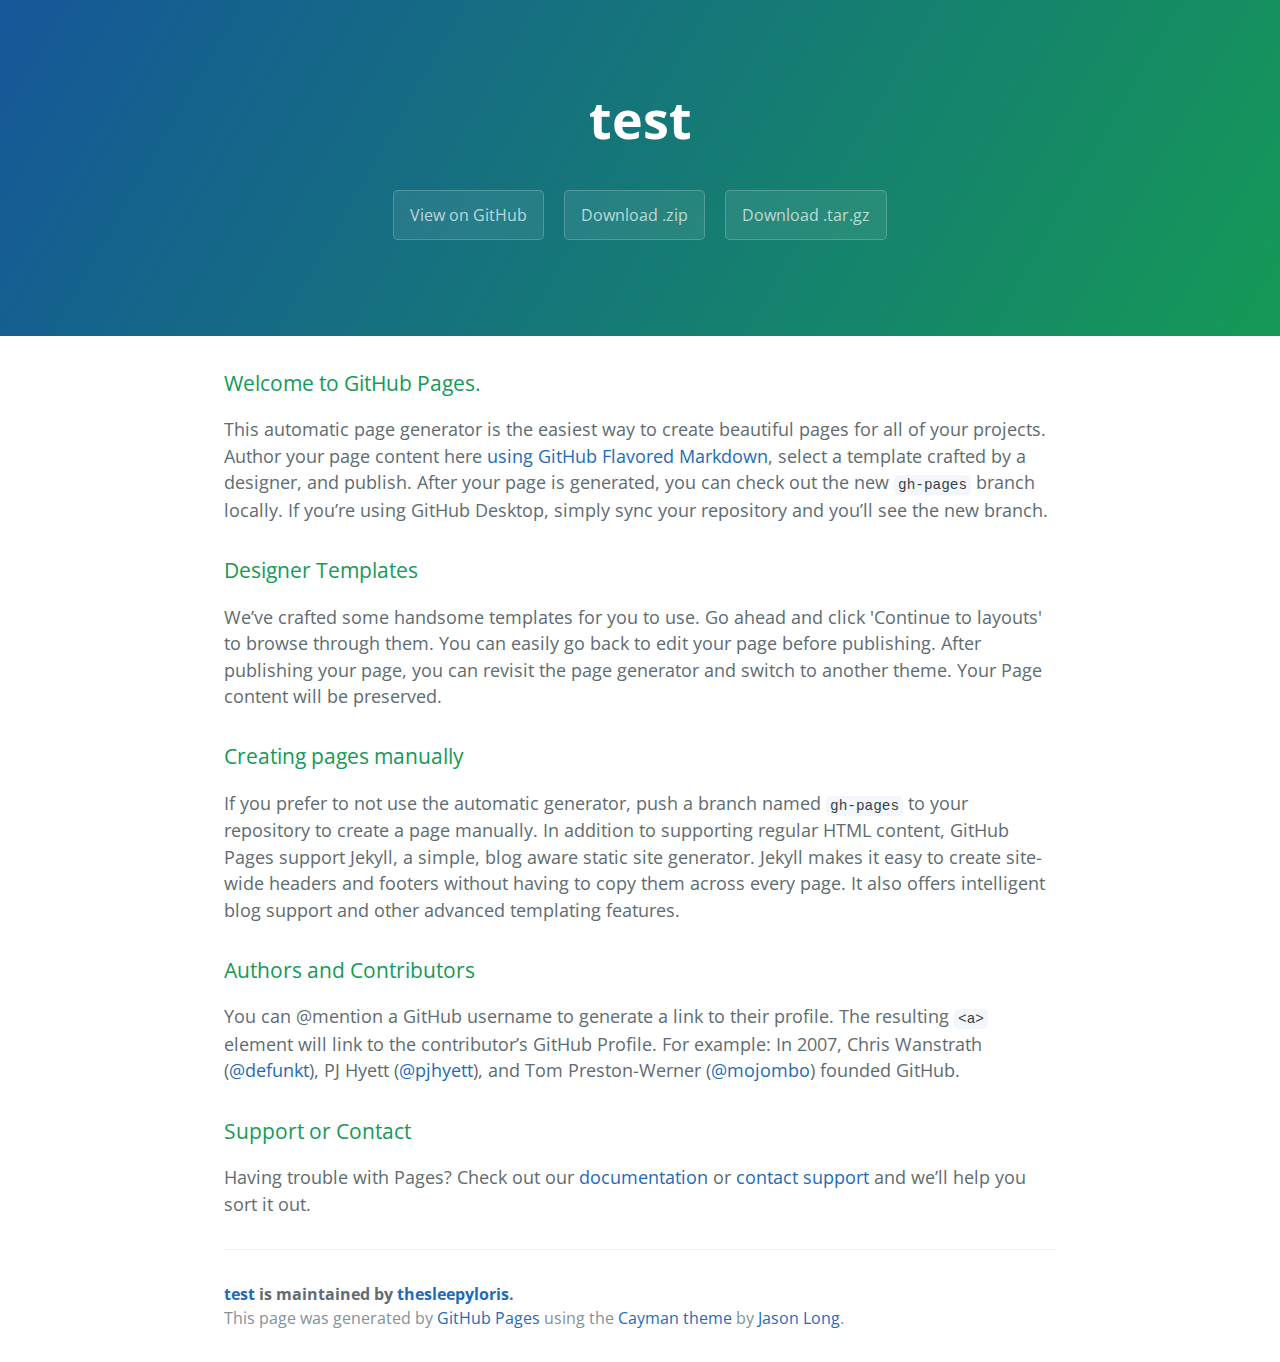
==== index.html @ 3641e96b "Create gh-pages branch via GitHub" ====
<!DOCTYPE html>
<html lang="en-us">
  <head>
    <meta charset="UTF-8">
    <title>test by thesleepyloris</title>
    <meta name="viewport" content="width=device-width, initial-scale=1">
    <link rel="stylesheet" type="text/css" href="stylesheets/normalize.css" media="screen">
    <link href='https://fonts.googleapis.com/css?family=Open+Sans:400,700' rel='stylesheet' type='text/css'>
    <link rel="stylesheet" type="text/css" href="stylesheets/stylesheet.css" media="screen">
    <link rel="stylesheet" type="text/css" href="stylesheets/github-light.css" media="screen">
  </head>
  <body>
    <section class="page-header">
      <h1 class="project-name">test</h1>
      <h2 class="project-tagline"></h2>
      <a href="https://github.com/thesleepyloris/test" class="btn">View on GitHub</a>
      <a href="https://github.com/thesleepyloris/test/zipball/master" class="btn">Download .zip</a>
      <a href="https://github.com/thesleepyloris/test/tarball/master" class="btn">Download .tar.gz</a>
    </section>

    <section class="main-content">
      <h3>
<a id="welcome-to-github-pages" class="anchor" href="#welcome-to-github-pages" aria-hidden="true"><span aria-hidden="true" class="octicon octicon-link"></span></a>Welcome to GitHub Pages.</h3>

<p>This automatic page generator is the easiest way to create beautiful pages for all of your projects. Author your page content here <a href="https://guides.github.com/features/mastering-markdown/">using GitHub Flavored Markdown</a>, select a template crafted by a designer, and publish. After your page is generated, you can check out the new <code>gh-pages</code> branch locally. If you’re using GitHub Desktop, simply sync your repository and you’ll see the new branch.</p>

<h3>
<a id="designer-templates" class="anchor" href="#designer-templates" aria-hidden="true"><span aria-hidden="true" class="octicon octicon-link"></span></a>Designer Templates</h3>

<p>We’ve crafted some handsome templates for you to use. Go ahead and click 'Continue to layouts' to browse through them. You can easily go back to edit your page before publishing. After publishing your page, you can revisit the page generator and switch to another theme. Your Page content will be preserved.</p>

<h3>
<a id="creating-pages-manually" class="anchor" href="#creating-pages-manually" aria-hidden="true"><span aria-hidden="true" class="octicon octicon-link"></span></a>Creating pages manually</h3>

<p>If you prefer to not use the automatic generator, push a branch named <code>gh-pages</code> to your repository to create a page manually. In addition to supporting regular HTML content, GitHub Pages support Jekyll, a simple, blog aware static site generator. Jekyll makes it easy to create site-wide headers and footers without having to copy them across every page. It also offers intelligent blog support and other advanced templating features.</p>

<h3>
<a id="authors-and-contributors" class="anchor" href="#authors-and-contributors" aria-hidden="true"><span aria-hidden="true" class="octicon octicon-link"></span></a>Authors and Contributors</h3>

<p>You can @mention a GitHub username to generate a link to their profile. The resulting <code>&lt;a&gt;</code> element will link to the contributor’s GitHub Profile. For example: In 2007, Chris Wanstrath (<a href="https://github.com/defunkt" class="user-mention">@defunkt</a>), PJ Hyett (<a href="https://github.com/pjhyett" class="user-mention">@pjhyett</a>), and Tom Preston-Werner (<a href="https://github.com/mojombo" class="user-mention">@mojombo</a>) founded GitHub.</p>

<h3>
<a id="support-or-contact" class="anchor" href="#support-or-contact" aria-hidden="true"><span aria-hidden="true" class="octicon octicon-link"></span></a>Support or Contact</h3>

<p>Having trouble with Pages? Check out our <a href="https://help.github.com/pages">documentation</a> or <a href="https://github.com/contact">contact support</a> and we’ll help you sort it out.</p>

      <footer class="site-footer">
        <span class="site-footer-owner"><a href="https://github.com/thesleepyloris/test">test</a> is maintained by <a href="https://github.com/thesleepyloris">thesleepyloris</a>.</span>

        <span class="site-footer-credits">This page was generated by <a href="https://pages.github.com">GitHub Pages</a> using the <a href="https://github.com/jasonlong/cayman-theme">Cayman theme</a> by <a href="https://twitter.com/jasonlong">Jason Long</a>.</span>
      </footer>

    </section>

  
  </body>
</html>
---- stylesheets/stylesheet.css ----
* {
  box-sizing: border-box; }

body {
  padding: 0;
  margin: 0;
  font-family: "Open Sans", "Helvetica Neue", Helvetica, Arial, sans-serif;
  font-size: 16px;
  line-height: 1.5;
  color: #606c71; }

a {
  color: #1e6bb8;
  text-decoration: none; }
  a:hover {
    text-decoration: underline; }

.btn {
  display: inline-block;
  margin-bottom: 1rem;
  color: rgba(255, 255, 255, 0.7);
  background-color: rgba(255, 255, 255, 0.08);
  border-color: rgba(255, 255, 255, 0.2);
  border-style: solid;
  border-width: 1px;
  border-radius: 0.3rem;
  transition: color 0.2s, background-color 0.2s, border-color 0.2s; }
  .btn + .btn {
    margin-left: 1rem; }

.btn:hover {
  color: rgba(255, 255, 255, 0.8);
  text-decoration: none;
  background-color: rgba(255, 255, 255, 0.2);
  border-color: rgba(255, 255, 255, 0.3); }

@media screen and (min-width: 64em) {
  .btn {
    padding: 0.75rem 1rem; } }

@media screen and (min-width: 42em) and (max-width: 64em) {
  .btn {
    padding: 0.6rem 0.9rem;
    font-size: 0.9rem; } }

@media screen and (max-width: 42em) {
  .btn {
    display: block;
    width: 100%;
    padding: 0.75rem;
    font-size: 0.9rem; }
    .btn + .btn {
      margin-top: 1rem;
      margin-left: 0; } }

.page-header {
  color: #fff;
  text-align: center;
  background-color: #159957;
  background-image: linear-gradient(120deg, #155799, #159957); }

@media screen and (min-width: 64em) {
  .page-header {
    padding: 5rem 6rem; } }

@media screen and (min-width: 42em) and (max-width: 64em) {
  .page-header {
    padding: 3rem 4rem; } }

@media screen and (max-width: 42em) {
  .page-header {
    padding: 2rem 1rem; } }

.project-name {
  margin-top: 0;
  margin-bottom: 0.1rem; }

@media screen and (min-width: 64em) {
  .project-name {
    font-size: 3.25rem; } }

@media screen and (min-width: 42em) and (max-width: 64em) {
  .project-name {
    font-size: 2.25rem; } }

@media screen and (max-width: 42em) {
  .project-name {
    font-size: 1.75rem; } }

.project-tagline {
  margin-bottom: 2rem;
  font-weight: normal;
  opacity: 0.7; }

@media screen and (min-width: 64em) {
  .project-tagline {
    font-size: 1.25rem; } }

@media screen and (min-width: 42em) and (max-width: 64em) {
  .project-tagline {
    font-size: 1.15rem; } }

@media screen and (max-width: 42em) {
  .project-tagline {
    font-size: 1rem; } }

.main-content :first-child {
  margin-top: 0; }
.main-content img {
  max-width: 100%; }
.main-content h1, .main-content h2, .main-content h3, .main-content h4, .main-content h5, .main-content h6 {
  margin-top: 2rem;
  margin-bottom: 1rem;
  font-weight: normal;
  color: #159957; }
.main-content p {
  margin-bottom: 1em; }
.main-content code {
  padding: 2px 4px;
  font-family: Consolas, "Liberation Mono", Menlo, Courier, monospace;
  font-size: 0.9rem;
  color: #383e41;
  background-color: #f3f6fa;
  border-radius: 0.3rem; }
.main-content pre {
  padding: 0.8rem;
  margin-top: 0;
  margin-bottom: 1rem;
  font: 1rem Consolas, "Liberation Mono", Menlo, Courier, monospace;
  color: #567482;
  word-wrap: normal;
  background-color: #f3f6fa;
  border: solid 1px #dce6f0;
  border-radius: 0.3rem; }
  .main-content pre > code {
    padding: 0;
    margin: 0;
    font-size: 0.9rem;
    color: #567482;
    word-break: normal;
    white-space: pre;
    background: transparent;
    border: 0; }
.main-content .highlight {
  margin-bottom: 1rem; }
  .main-content .highlight pre {
    margin-bottom: 0;
    word-break: normal; }
.main-content .highlight pre, .main-content pre {
  padding: 0.8rem;
  overflow: auto;
  font-size: 0.9rem;
  line-height: 1.45;
  border-radius: 0.3rem; }
.main-content pre code, .main-content pre tt {
  display: inline;
  max-width: initial;
  padding: 0;
  margin: 0;
  overflow: initial;
  line-height: inherit;
  word-wrap: normal;
  background-color: transparent;
  border: 0; }
  .main-content pre code:before, .main-content pre code:after, .main-content pre tt:before, .main-content pre tt:after {
    content: normal; }
.main-content ul, .main-content ol {
  margin-top: 0; }
.main-content blockquote {
  padding: 0 1rem;
  margin-left: 0;
  color: #819198;
  border-left: 0.3rem solid #dce6f0; }
  .main-content blockquote > :first-child {
    margin-top: 0; }
  .main-content blockquote > :last-child {
    margin-bottom: 0; }
.main-content table {
  display: block;
  width: 100%;
  overflow: auto;
  word-break: normal;
  word-break: keep-all; }
  .main-content table th {
    font-weight: bold; }
  .main-content table th, .main-content table td {
    padding: 0.5rem 1rem;
    border: 1px solid #e9ebec; }
.main-content dl {
  padding: 0; }
  .main-content dl dt {
    padding: 0;
    margin-top: 1rem;
    font-size: 1rem;
    font-weight: bold; }
  .main-content dl dd {
    padding: 0;
    margin-bottom: 1rem; }
.main-content hr {
  height: 2px;
  padding: 0;
  margin: 1rem 0;
  background-color: #eff0f1;
  border: 0; }

@media screen and (min-width: 64em) {
  .main-content {
    max-width: 64rem;
    padding: 2rem 6rem;
    margin: 0 auto;
    font-size: 1.1rem; } }

@media screen and (min-width: 42em) and (max-width: 64em) {
  .main-content {
    padding: 2rem 4rem;
    font-size: 1.1rem; } }

@media screen and (max-width: 42em) {
  .main-content {
    padding: 2rem 1rem;
    font-size: 1rem; } }

.site-footer {
  padding-top: 2rem;
  margin-top: 2rem;
  border-top: solid 1px #eff0f1; }

.site-footer-owner {
  display: block;
  font-weight: bold; }

.site-footer-credits {
  color: #819198; }

@media screen and (min-width: 64em) {
  .site-footer {
    font-size: 1rem; } }

@media screen and (min-width: 42em) and (max-width: 64em) {
  .site-footer {
    font-size: 1rem; } }

@media screen and (max-width: 42em) {
  .site-footer {
    font-size: 0.9rem; } }
---- stylesheets/github-light.css ----
/*
The MIT License (MIT)

Copyright (c) 2016 GitHub, Inc.

Permission is hereby granted, free of charge, to any person obtaining a copy
of this software and associated documentation files (the "Software"), to deal
in the Software without restriction, including without limitation the rights
to use, copy, modify, merge, publish, distribute, sublicense, and/or sell
copies of the Software, and to permit persons to whom the Software is
furnished to do so, subject to the following conditions:

The above copyright notice and this permission notice shall be included in all
copies or substantial portions of the Software.

THE SOFTWARE IS PROVIDED "AS IS", WITHOUT WARRANTY OF ANY KIND, EXPRESS OR
IMPLIED, INCLUDING BUT NOT LIMITED TO THE WARRANTIES OF MERCHANTABILITY,
FITNESS FOR A PARTICULAR PURPOSE AND NONINFRINGEMENT. IN NO EVENT SHALL THE
AUTHORS OR COPYRIGHT HOLDERS BE LIABLE FOR ANY CLAIM, DAMAGES OR OTHER
LIABILITY, WHETHER IN AN ACTION OF CONTRACT, TORT OR OTHERWISE, ARISING FROM,
OUT OF OR IN CONNECTION WITH THE SOFTWARE OR THE USE OR OTHER DEALINGS IN THE
SOFTWARE.

*/

.pl-c /* comment */ {
  color: #969896;
}

.pl-c1 /* constant, variable.other.constant, support, meta.property-name, support.constant, support.variable, meta.module-reference, markup.raw, meta.diff.header */,
.pl-s .pl-v /* string variable */ {
  color: #0086b3;
}

.pl-e /* entity */,
.pl-en /* entity.name */ {
  color: #795da3;
}

.pl-smi /* variable.parameter.function, storage.modifier.package, storage.modifier.import, storage.type.java, variable.other */,
.pl-s .pl-s1 /* string source */ {
  color: #333;
}

.pl-ent /* entity.name.tag */ {
  color: #63a35c;
}

.pl-k /* keyword, storage, storage.type */ {
  color: #a71d5d;
}

.pl-s /* string */,
.pl-pds /* punctuation.definition.string, string.regexp.character-class */,
.pl-s .pl-pse .pl-s1 /* string punctuation.section.embedded source */,
.pl-sr /* string.regexp */,
.pl-sr .pl-cce /* string.regexp constant.character.escape */,
.pl-sr .pl-sre /* string.regexp source.ruby.embedded */,
.pl-sr .pl-sra /* string.regexp string.regexp.arbitrary-repitition */ {
  color: #183691;
}

.pl-v /* variable */ {
  color: #ed6a43;
}

.pl-id /* invalid.deprecated */ {
  color: #b52a1d;
}

.pl-ii /* invalid.illegal */ {
  color: #f8f8f8;
  background-color: #b52a1d;
}

.pl-sr .pl-cce /* string.regexp constant.character.escape */ {
  font-weight: bold;
  color: #63a35c;
}

.pl-ml /* markup.list */ {
  color: #693a17;
}

.pl-mh /* markup.heading */,
.pl-mh .pl-en /* markup.heading entity.name */,
.pl-ms /* meta.separator */ {
  font-weight: bold;
  color: #1d3e81;
}

.pl-mq /* markup.quote */ {
  color: #008080;
}

.pl-mi /* markup.italic */ {
  font-style: italic;
  color: #333;
}

.pl-mb /* markup.bold */ {
  font-weight: bold;
  color: #333;
}

.pl-md /* markup.deleted, meta.diff.header.from-file */ {
  color: #bd2c00;
  background-color: #ffecec;
}

.pl-mi1 /* markup.inserted, meta.diff.header.to-file */ {
  color: #55a532;
  background-color: #eaffea;
}

.pl-mdr /* meta.diff.range */ {
  font-weight: bold;
  color: #795da3;
}

.pl-mo /* meta.output */ {
  color: #1d3e81;
}
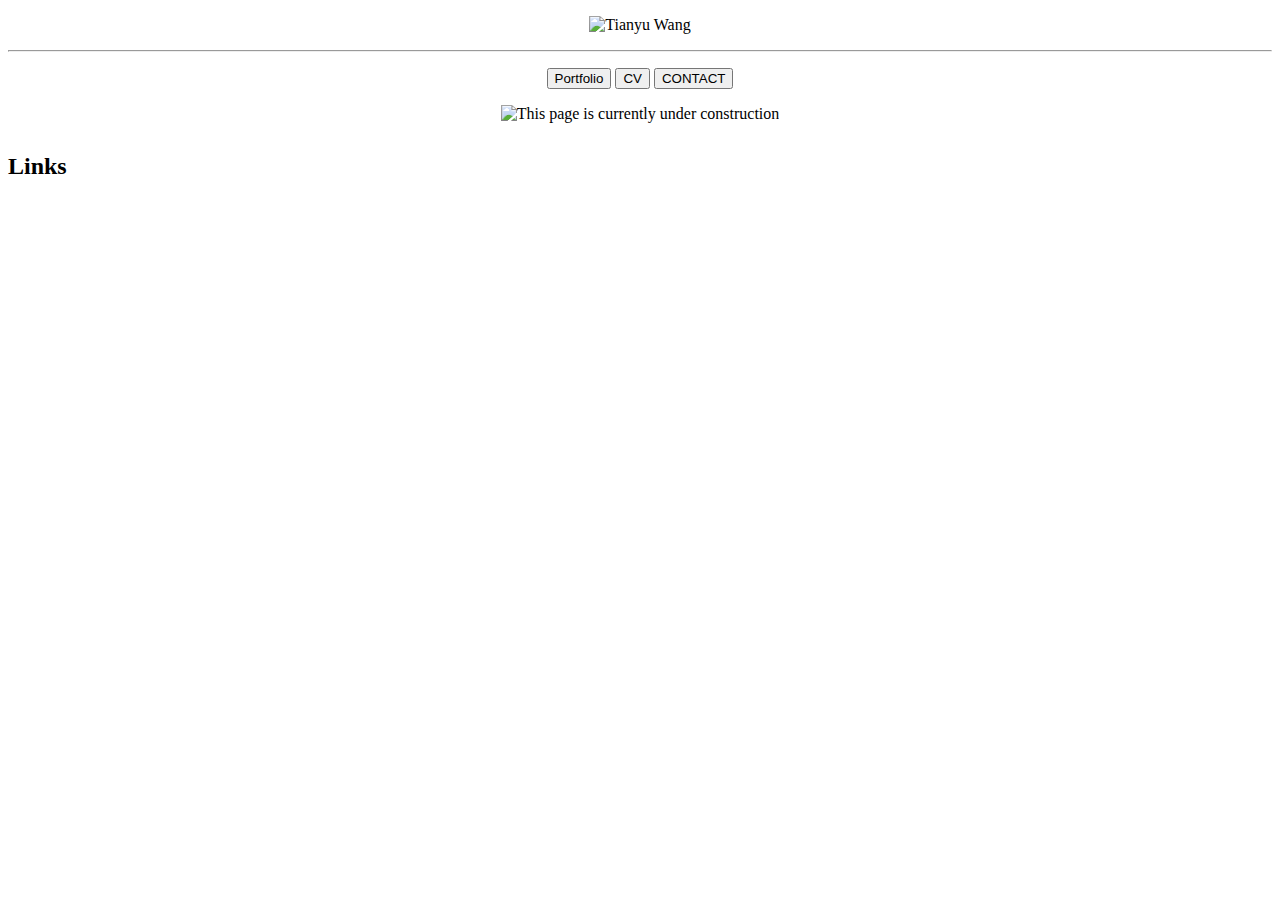
==== commit f1c531bb: "Update index.html" ====
--- a/index.html
+++ b/index.html
@@ -1,57 +1,44 @@
 <!DOCTYPE html>
-<html lang="en-us">
-  <head>
-    <meta charset="UTF-8">
-    <title>test by thesleepyloris</title>
-    <meta name="viewport" content="width=device-width, initial-scale=1">
-    <link rel="stylesheet" type="text/css" href="stylesheets/normalize.css" media="screen">
-    <link href='https://fonts.googleapis.com/css?family=Open+Sans:400,700' rel='stylesheet' type='text/css'>
-    <link rel="stylesheet" type="text/css" href="stylesheets/stylesheet.css" media="screen">
-    <link rel="stylesheet" type="text/css" href="stylesheets/github-light.css" media="screen">
-  </head>
-  <body>
-    <section class="page-header">
-      <h1 class="project-name">test</h1>
-      <h2 class="project-tagline"></h2>
-      <a href="https://github.com/thesleepyloris/test" class="btn">View on GitHub</a>
-      <a href="https://github.com/thesleepyloris/test/zipball/master" class="btn">Download .zip</a>
-      <a href="https://github.com/thesleepyloris/test/tarball/master" class="btn">Download .tar.gz</a>
-    </section>
+<html>
+<head>
+  <meta charset="utf-8">
+  <title>Framework Test Page</title>
+  <link rel="stylesheet" href="css/bootstrap.css">
+  <script type="text/javascript" src="js/jquery-3.1.0.js"></script>
+  <script type="text/javascript" src="js/bootstrap.min.js"></script>
+  <title>Portfolio</title>
+</head>
+<body>
 
-    <section class="main-content">
-      <h3>
-<a id="welcome-to-github-pages" class="anchor" href="#welcome-to-github-pages" aria-hidden="true"><span aria-hidden="true" class="octicon octicon-link"></span></a>Welcome to GitHub Pages.</h3>
+<div class="container">
+  <div class="row">
+    <div class="col-md-12 text-center">
+      <p style="text-align:center;"><img src="img/tianyuwang.jpg" alt="Tianyu Wang"></p>
+      </div>
+    </div>
+  </div>
+  <hr>
+  <div class="row">
+    <div class="col-md-12 text-center">
+        <p style="text-align:center;"> <a href="tianyuwang.me/portfolio"><button type="button">Portfolio</button></a>
+        <a href="tianyuwang.me/cv"><button type="button">CV</button></a>
+        <a href="tianyuwang.me/contact"><button type="button">CONTACT</button></a> </p>
+    </div>
+    </div>
 
-<p>This automatic page generator is the easiest way to create beautiful pages for all of your projects. Author your page content here <a href="https://guides.github.com/features/mastering-markdown/">using GitHub Flavored Markdown</a>, select a template crafted by a designer, and publish. After your page is generated, you can check out the new <code>gh-pages</code> branch locally. If you’re using GitHub Desktop, simply sync your repository and you’ll see the new branch.</p>
+  <div class="row" align="center" style="margin-bottom:30px;">
+    <div class="col-md-12">
+      <img src="http://placehold.it/960x350" class="img-responsive" alt="This page is currently under construction">
+    </div>
+  </div>
 
-<h3>
-<a id="designer-templates" class="anchor" href="#designer-templates" aria-hidden="true"><span aria-hidden="true" class="octicon octicon-link"></span></a>Designer Templates</h3>
+  <div class="row">
+    <div class="col-md-12">
+    <h2>Links</h2>
+    </div>
+  </div>
 
-<p>We’ve crafted some handsome templates for you to use. Go ahead and click 'Continue to layouts' to browse through them. You can easily go back to edit your page before publishing. After publishing your page, you can revisit the page generator and switch to another theme. Your Page content will be preserved.</p>
 
-<h3>
-<a id="creating-pages-manually" class="anchor" href="#creating-pages-manually" aria-hidden="true"><span aria-hidden="true" class="octicon octicon-link"></span></a>Creating pages manually</h3>
 
-<p>If you prefer to not use the automatic generator, push a branch named <code>gh-pages</code> to your repository to create a page manually. In addition to supporting regular HTML content, GitHub Pages support Jekyll, a simple, blog aware static site generator. Jekyll makes it easy to create site-wide headers and footers without having to copy them across every page. It also offers intelligent blog support and other advanced templating features.</p>
-
-<h3>
-<a id="authors-and-contributors" class="anchor" href="#authors-and-contributors" aria-hidden="true"><span aria-hidden="true" class="octicon octicon-link"></span></a>Authors and Contributors</h3>
-
-<p>You can @mention a GitHub username to generate a link to their profile. The resulting <code>&lt;a&gt;</code> element will link to the contributor’s GitHub Profile. For example: In 2007, Chris Wanstrath (<a href="https://github.com/defunkt" class="user-mention">@defunkt</a>), PJ Hyett (<a href="https://github.com/pjhyett" class="user-mention">@pjhyett</a>), and Tom Preston-Werner (<a href="https://github.com/mojombo" class="user-mention">@mojombo</a>) founded GitHub.</p>
-
-<h3>
-<a id="support-or-contact" class="anchor" href="#support-or-contact" aria-hidden="true"><span aria-hidden="true" class="octicon octicon-link"></span></a>Support or Contact</h3>
-
-<p>Having trouble with Pages? Check out our <a href="https://help.github.com/pages">documentation</a> or <a href="https://github.com/contact">contact support</a> and we’ll help you sort it out.</p>
-
-      <footer class="site-footer">
-        <span class="site-footer-owner"><a href="https://github.com/thesleepyloris/test">test</a> is maintained by <a href="https://github.com/thesleepyloris">thesleepyloris</a>.</span>
-
-        <span class="site-footer-credits">This page was generated by <a href="https://pages.github.com">GitHub Pages</a> using the <a href="https://github.com/jasonlong/cayman-theme">Cayman theme</a> by <a href="https://twitter.com/jasonlong">Jason Long</a>.</span>
-      </footer>
-
-    </section>
-
-  
-  </body>
+</body>
 </html>
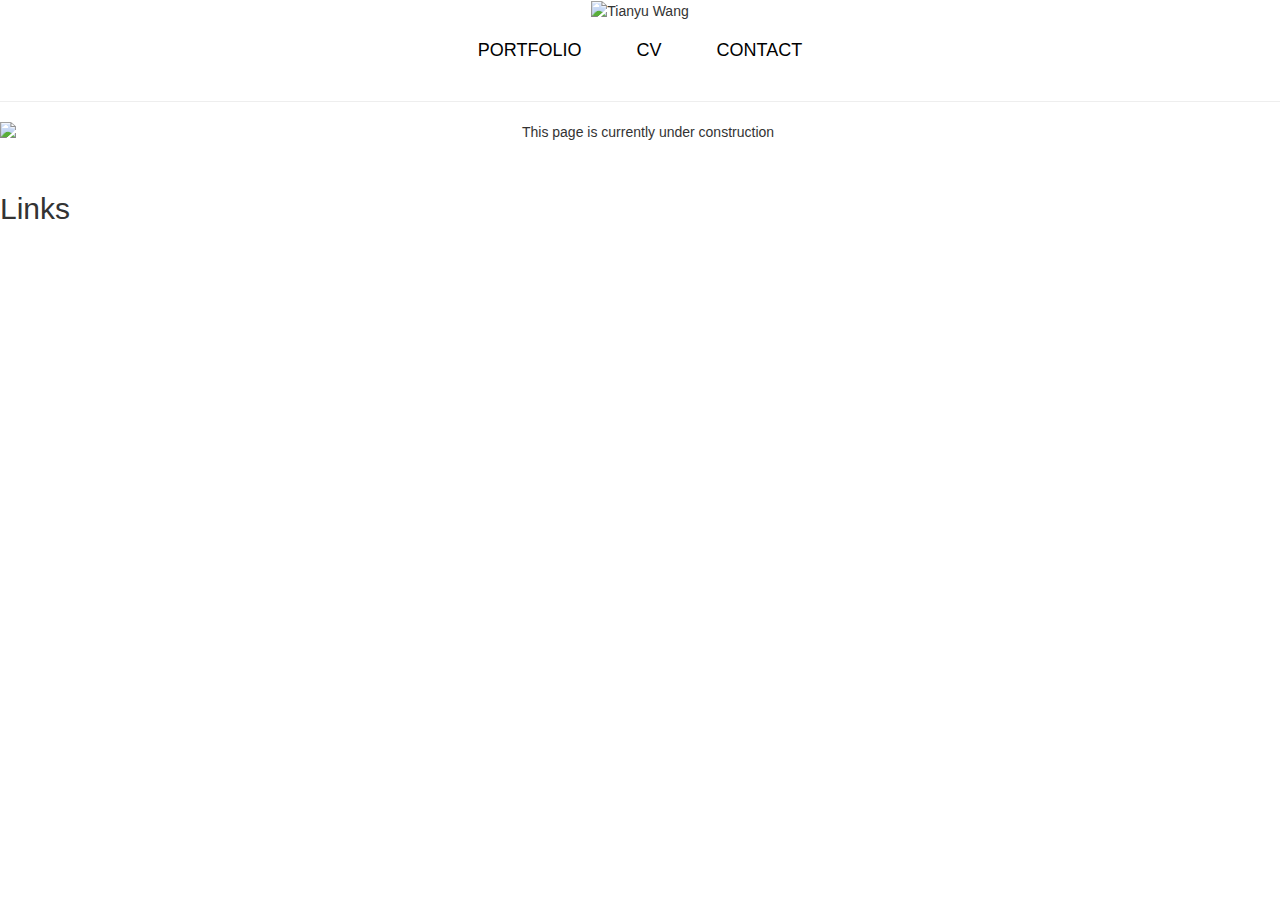
==== commit 3bfde41b: "Update index.html" ====
--- a/index.html
+++ b/index.html
@@ -2,11 +2,14 @@
 <html>
 <head>
   <meta charset="utf-8">
-  <title>Framework Test Page</title>
-  <link rel="stylesheet" href="css/bootstrap.css">
+  <title>Tianyu Wang</title>
+  <link rel="stylesheet" href="stylesheets/bootstrap.css">
   <script type="text/javascript" src="js/jquery-3.1.0.js"></script>
   <script type="text/javascript" src="js/bootstrap.min.js"></script>
-  <title>Portfolio</title>
+  <link href="https://fonts.googleapis.com/css?family=Raleway:300" rel="stylesheet">
+  <link rel="shortcut icon" href="/favicon.ico" type="image/x-icon">
+  <link rel="icon" href="/favicon.ico" type="image/x-icon">
+  <title>Main</title>
 </head>
 <body>
 
@@ -16,15 +19,16 @@
       <p style="text-align:center;"><img src="img/tianyuwang.jpg" alt="Tianyu Wang"></p>
       </div>
     </div>
+
+  <div class="row">
+    <div class="col-md-12 text-center h4">
+        <p style="text-align:center"><a href="portfolio" style="margin-right: 50px;"><font color=#00000>PORTFOLIO</font></a>
+        <a href="cv" style="margin-right: 50px;"><font color=#00000>CV</font></a>
+        <a href="contact"><font color=#00000>CONTACT</font></a></p>
+    </div>
+    </div>
   </div>
   <hr>
-  <div class="row">
-    <div class="col-md-12 text-center">
-        <p style="text-align:center;"> <a href="tianyuwang.me/portfolio"><button type="button">Portfolio</button></a>
-        <a href="tianyuwang.me/cv"><button type="button">CV</button></a>
-        <a href="tianyuwang.me/contact"><button type="button">CONTACT</button></a> </p>
-    </div>
-    </div>
 
   <div class="row" align="center" style="margin-bottom:30px;">
     <div class="col-md-12">
@@ -38,7 +42,5 @@
     </div>
   </div>
 
-
-
 </body>
 </html>
